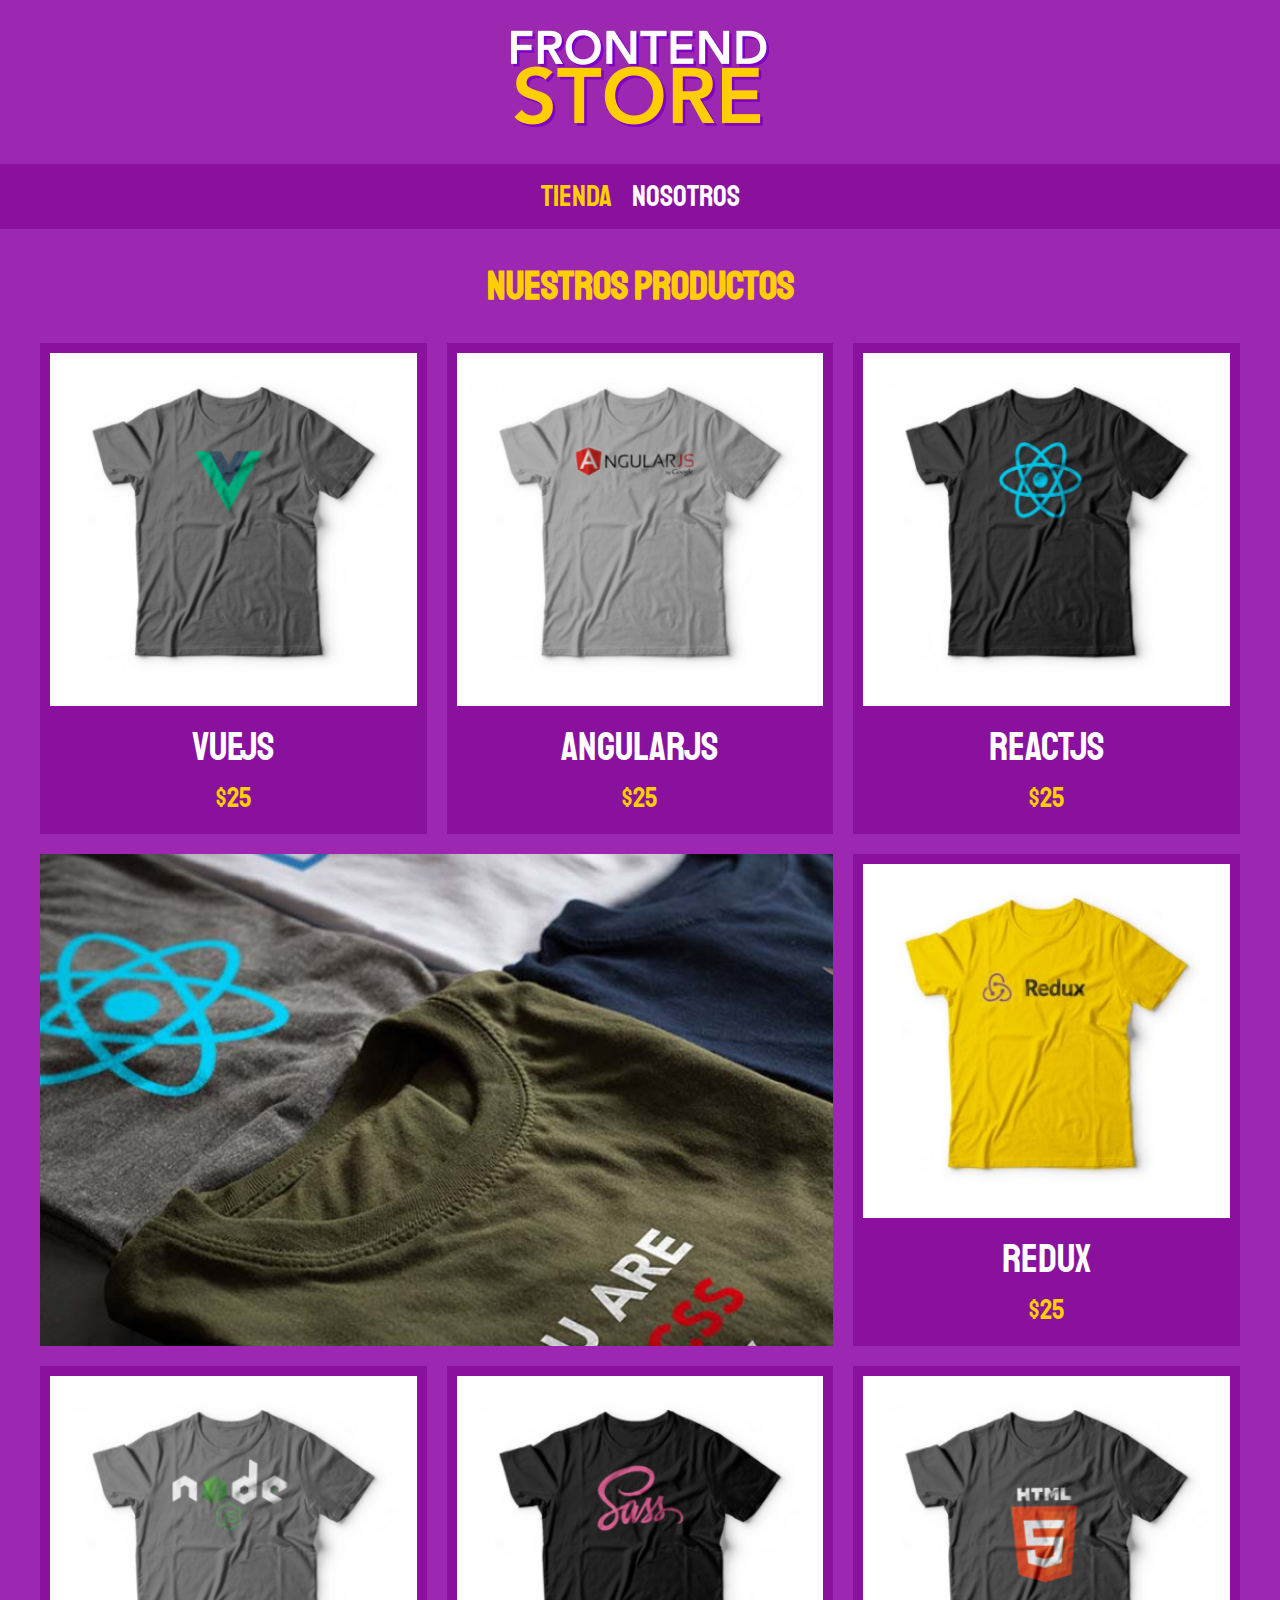
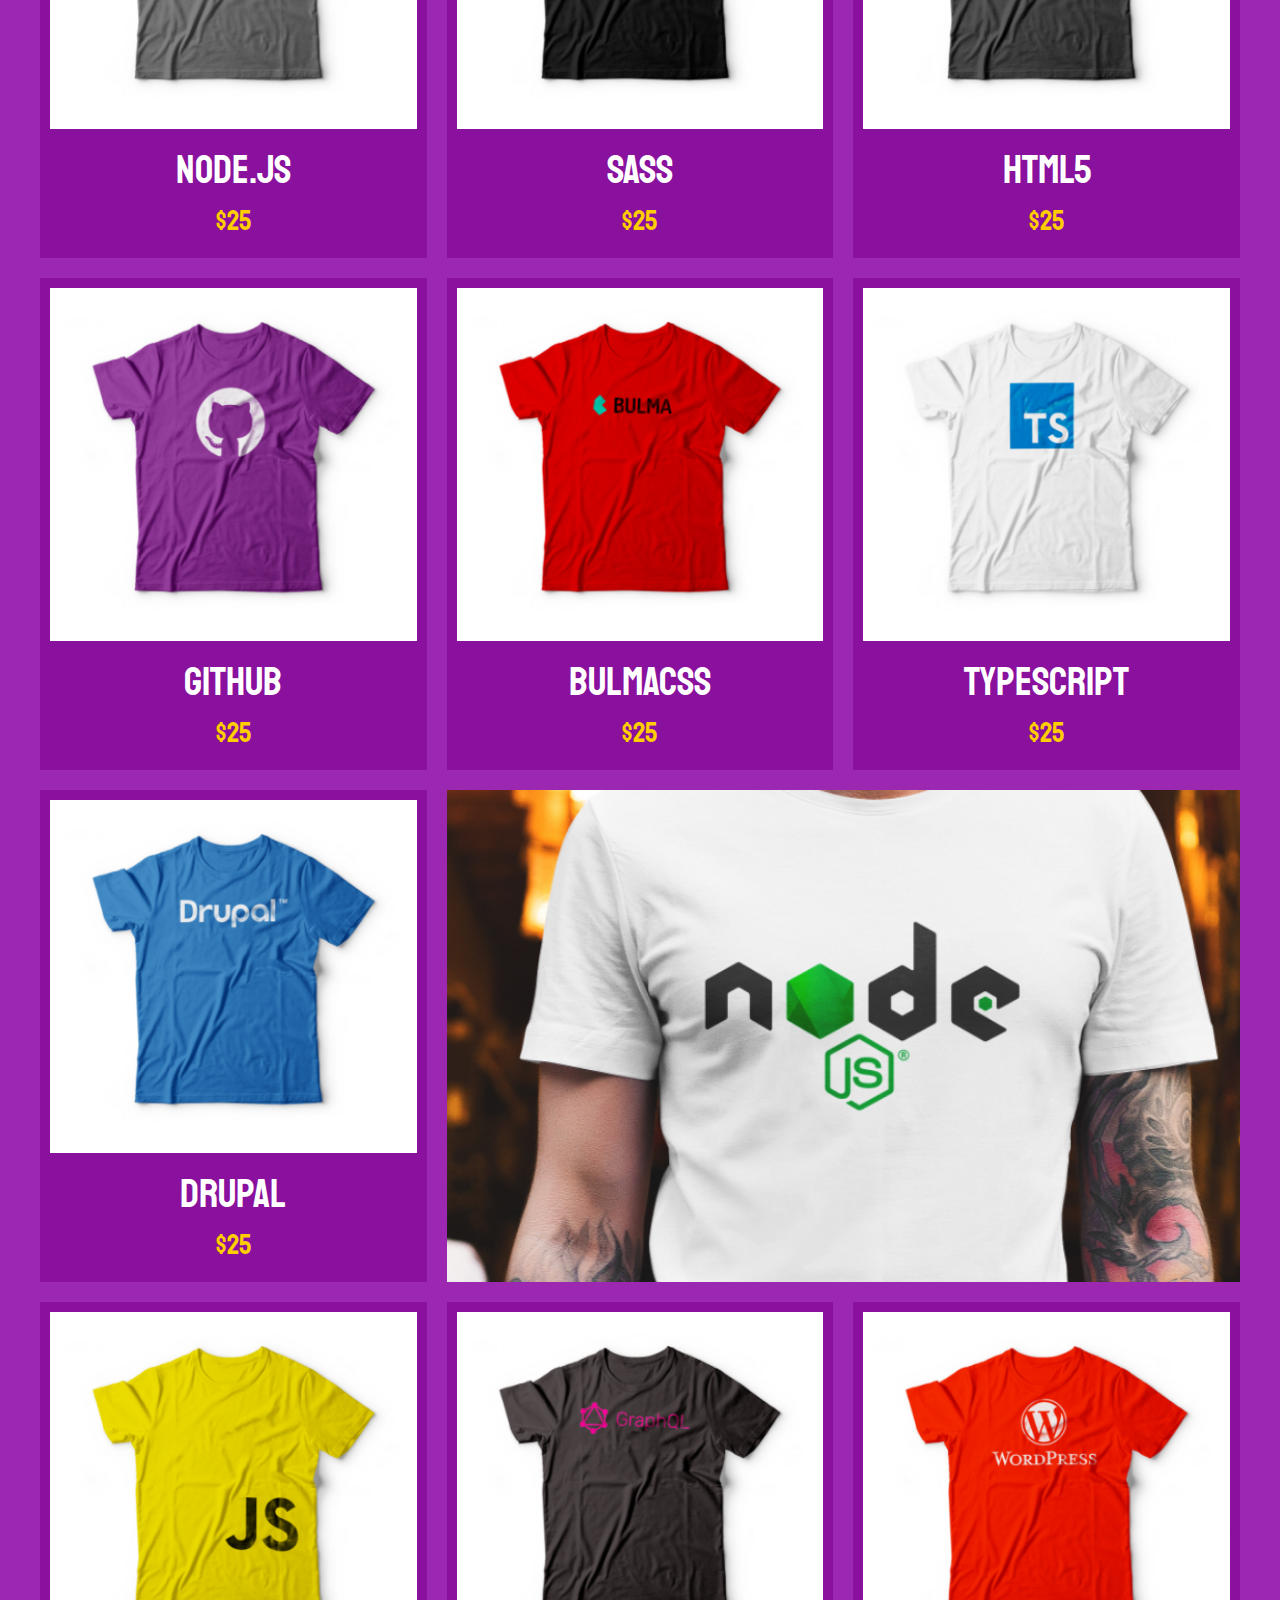
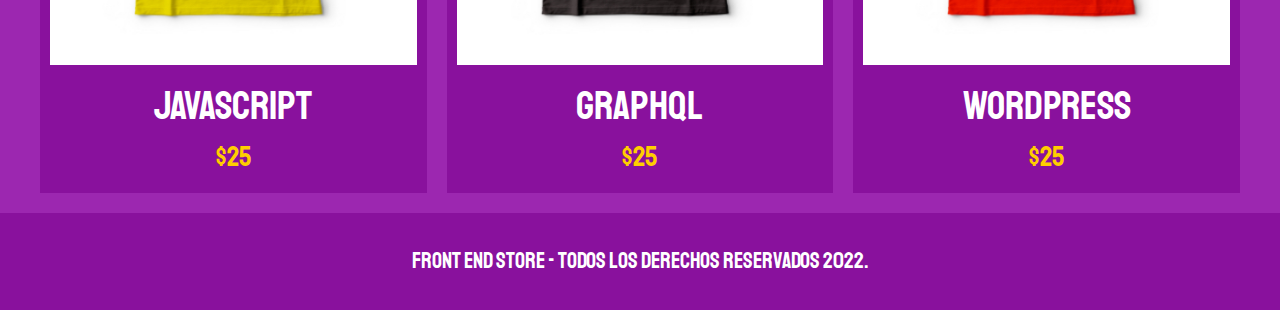
==== Modelo venta de ropa/index.html @ 542dee9c "vamos de nuevo" ====
<!DOCTYPE html>
<html lang="en">
<head>
    <meta charset="UTF-8">
    <meta name="viewport" content="width=device-width, initial-scale=1.0">
    <title>FrontEnd Store</title>
    <link rel="stylesheet" href="css/normalize.css">
    <link href="https://fonts.googleapis.com/css2?family=Staatliches&display=swap" rel="stylesheet">
    <link rel="stylesheet" href="css/style.css">
</head>
<body>
    <header class="header">
        <a href="index.html">
            <img class="header__logo" src="img/logo.png" alt="Logotipo">
        </a>
    </header>

    <nav class="navegacion">
        <a class="navegacion__enlace navegacion__enlace--activo" href="index.html">Tienda</a>
        <a class="navegacion__enlace" href="nosotros.html">Nosotros</a>
    </nav>

    <main class="contenedor">
        <h1>Nuestros Productos</h1>

        <div class="grid">
            <div class="producto">
                <a href="producto.html">
                    <img class="producto__imagen" src="img/1.jpg" alt="imagen camisa">
                    <div class="producto__informacion">
                        <p class="producto__nombre">VueJS</p>
                        <p class="producto__precio">$25</p>
                    </div>
                </a>
            </div>  <!--.producto-->
            <div class="producto">
                <a href="producto.html">
                    <img class="producto__imagen" src="img/2.jpg" alt="imagen camisa">
                    <div class="producto__informacion">
                        <p class="producto__nombre">AngularJS</p>
                        <p class="producto__precio">$25</p>
                    </div>
                </a>
            </div>  <!--.producto-->
            <div class="producto">
                <a href="producto.html">
                    <img class="producto__imagen" src="img/3.jpg" alt="imagen camisa">
                    <div class="producto__informacion">
                        <p class="producto__nombre">ReactJS</p>
                        <p class="producto__precio">$25</p>
                    </div>
                </a>
            </div>  <!--.producto-->
            <div class="producto">
                <a href="producto.html">
                    <img class="producto__imagen" src="img/4.jpg" alt="imagen camisa">
                    <div class="producto__informacion">
                        <p class="producto__nombre">Redux</p>
                        <p class="producto__precio">$25</p>
                    </div>
                </a>
            </div>  <!--.producto-->
            <div class="producto">
                <a href="producto.html">
                    <img class="producto__imagen" src="img/5.jpg" alt="imagen camisa">
                    <div class="producto__informacion">
                        <p class="producto__nombre">Node.js</p>
                        <p class="producto__precio">$25</p>
                    </div>
                </a>
            </div>  <!--.producto-->
            <div class="producto">
                <a href="producto.html">
                    <img class="producto__imagen" src="img/6.jpg" alt="imagen camisa">
                    <div class="producto__informacion">
                        <p class="producto__nombre">SASS</p>
                        <p class="producto__precio">$25</p>
                    </div>
                </a>
            </div>  <!--.producto-->
            <div class="producto">
                <a href="producto.html">
                    <img class="producto__imagen" src="img/7.jpg" alt="imagen camisa">
                    <div class="producto__informacion">
                        <p class="producto__nombre">HTML5</p>
                        <p class="producto__precio">$25</p>
                    </div>
                </a>
            </div>  <!--.producto-->
            <div class="producto">
                <a href="producto.html">
                    <img class="producto__imagen" src="img/8.jpg" alt="imagen camisa">
                    <div class="producto__informacion">
                        <p class="producto__nombre">Github</p>
                        <p class="producto__precio">$25</p>
                    </div>
                </a>
            </div>  <!--.producto-->
            <div class="producto">
                <a href="producto.html">
                    <img class="producto__imagen" src="img/9.jpg" alt="imagen camisa">
                    <div class="producto__informacion">
                        <p class="producto__nombre">BulmaCSS</p>
                        <p class="producto__precio">$25</p>
                    </div>
                </a>
            </div>  <!--.producto-->
            <div class="producto">
                <a href="producto.html">
                    <img class="producto__imagen" src="img/10.jpg" alt="imagen camisa">
                    <div class="producto__informacion">
                        <p class="producto__nombre">TypeScript</p>
                        <p class="producto__precio">$25</p>
                    </div>
                </a>
            </div>  <!--.producto-->
            <div class="producto">
                <a href="producto.html">
                    <img class="producto__imagen" src="img/11.jpg" alt="imagen camisa">
                    <div class="producto__informacion">
                        <p class="producto__nombre">Drupal</p>
                        <p class="producto__precio">$25</p>
                    </div>
                </a>
            </div>  <!--.producto-->
            <div class="producto">
                <a href="producto.html">
                    <img class="producto__imagen" src="img/12.jpg" alt="imagen camisa">
                    <div class="producto__informacion">
                        <p class="producto__nombre">JavaScript</p>
                        <p class="producto__precio">$25</p>
                    </div>
                </a>
            </div>  <!--.producto-->
            <div class="producto">
                <a href="producto.html">
                    <img class="producto__imagen" src="img/13.jpg" alt="imagen camisa">
                    <div class="producto__informacion">
                        <p class="producto__nombre">GraphQL</p>
                        <p class="producto__precio">$25</p>
                    </div>
                </a>
            </div>  <!--.producto-->
            <div class="producto">
                <a href="producto.html">
                    <img class="producto__imagen" src="img/14.jpg" alt="imagen camisa">
                    <div class="producto__informacion">
                        <p class="producto__nombre">WordPress</p>
                        <p class="producto__precio">$25</p>
                    </div>
                </a>
            </div>  <!--.producto-->

            <div class="grafico grafico--camisas"></div>
            <div class="grafico grafico--node"></div>
        </div>
    </main>

    <footer class="footer">
        <p class="footer__texto">Front End Store - Todos los derechos Reservados 2022.</p>
    </footer>
    
</body>
</html>
---- Modelo venta de ropa/css/style.css ----
:root {
    --primario: #9C27B0;
    --primarioOscuro: #89119D;
    --secundario: #FFCE00;
    --secundarioOscuro: rgb(233, 187, 2);
    --blanco: #FFF;
    --negro: #000;

    --fuentePrincipal: 'Staatliches', cursive;
}

html {
    box-sizing: border-box;
    font-size: 62.5%; 
}

*, *:before, *:after {
    box-sizing: inherit;
}

/** Globales **/
body {
    background-color: var(--primario);
    font-size: 1.6rem;
    line-height: 1.5;
}
p {
    font-size: 1.8rem;
    font-family: Arial, Helvetica, sans-serif;
    color: var(--blanco);
}
a {
    text-decoration: none;
}
img {
    width: 100%;
}
.contenedor {
    max-width: 120rem;
    margin: 0 auto;
}
h1, h2, h3 {
    text-align: center;
    color: var(--secundario);
    font-family: var(--fuentePrincipal);
}
h1 {
    font-size: 4rem;
}
h2 {
    font-size: 3.2rem;
}
h3 {
    font-size: 2.4rem;
}

/** Header **/
.header {
    display: flex;
    justify-content: center;
}
.header__logo {
    margin: 3rem 0;
}
/** Footer **/
.footer {
    background-color: var(--primarioOscuro);
    padding: 1rem 0;
    margin-top: 2rem;
}
.footer__texto {
    font-family: var(--fuentePrincipal);
    text-align: center;
    font-size: 2.2rem;
}
/** Navegacion **/
.navegacion {
    background-color: var(--primarioOscuro);
    padding: 1rem 0;
    display: flex;
    justify-content: center;
    gap: 2rem; 
}
.navegacion__enlace {
    font-family: var(--fuentePrincipal);
    color: var(--blanco);
    font-size: 3rem;
}
.navegacion__enlace--activo,
.navegacion__enlace:hover {
    color: var(--secundario);
}

/** Grid **/
.grid {
    display: grid;
    grid-template-columns: repeat(2, 1fr);
    gap: 2rem;
}
@media (min-width: 768px) {
    .grid {
        grid-template-columns: repeat(3, 1fr);
    }
}

/** Productos **/
.producto {
    background-color: var(--primarioOscuro);
    padding: 1rem;
}

.producto__nombre {
    font-size: 4rem;
}
.producto__precio {
    font-size: 2.8rem;
    color: var(--secundario);
}
.producto__nombre,
.producto__precio {
    font-family: var(--fuentePrincipal);
    margin: 1rem 0;
    text-align: center;
    line-height: 1.2;
}

/** Graficos **/
.grafico {
    min-height: 30rem;
    background-repeat: no-repeat;
    background-size: cover;
    grid-column: 1 / 3;
}
.grafico--camisas {
    grid-row: 2 / 3;
    background-image: url(../img/grafico1.jpg);
}
.grafico--node {
    background-image: url(../img/grafico2.jpg);
    grid-row: 8 / 9;
}

@media (min-width: 768px) {
    .grafico--node {
        grid-row: 5 / 6;
        grid-column: 2 / 4;
    }
}

/** Nosotros **/
.nosotros {
    display: grid;
    grid-template-rows: repeat(2, auto);
}
@media (min-width: 768px) {
    .nosotros {
        grid-template-columns: repeat(2, 1fr);
        column-gap: 2rem;
    }
}
.nosotros__imagen {
    grid-row: 1 / 2;
}
@media (min-width: 768px) {
    .nosotros__imagen {
       grid-column: 2 / 3;
    }
}

/** Bloques **/
.bloques {
    display: grid;
    grid-template-columns: repeat(2, 1fr);
    gap: 2rem;
}
@media (min-width: 768px) {
    .bloques {
        grid-template-columns: repeat(4, 1fr);
    }
}

.bloque {
    text-align: center;
}

.bloque__titulo {
    margin: 0;
}

/** Pagina del Producto **/
@media (min-width: 768px) {
    .camisa {
        display: grid;
        grid-template-columns: repeat(2, 1fr);
        column-gap: 2rem;
    }
}

.formulario {
    display: grid;
    grid-template-columns: repeat(2, 1fr);
    gap: 2rem;
}
.formulario__campo {
   border: 1rem solid var(--primarioOscuro);
   background-color: transparent;
   color: var(--blanco);
   font-size: 2rem;
   font-family: Arial, Helvetica, sans-serif;
   padding: 1rem;
   appearance: none;
}
.formulario__submit {
    background-color: var(--secundario);
    border: none;
    font-size: 2rem;
    font-family: var(--fuentePrincipal);
    padding: 2rem;
    transition: background-color .3s ease;
    grid-column: 1 / 3;
}
.formulario__submit:hover {
    cursor: pointer;
    background-color: var(--secundarioOscuro);
}
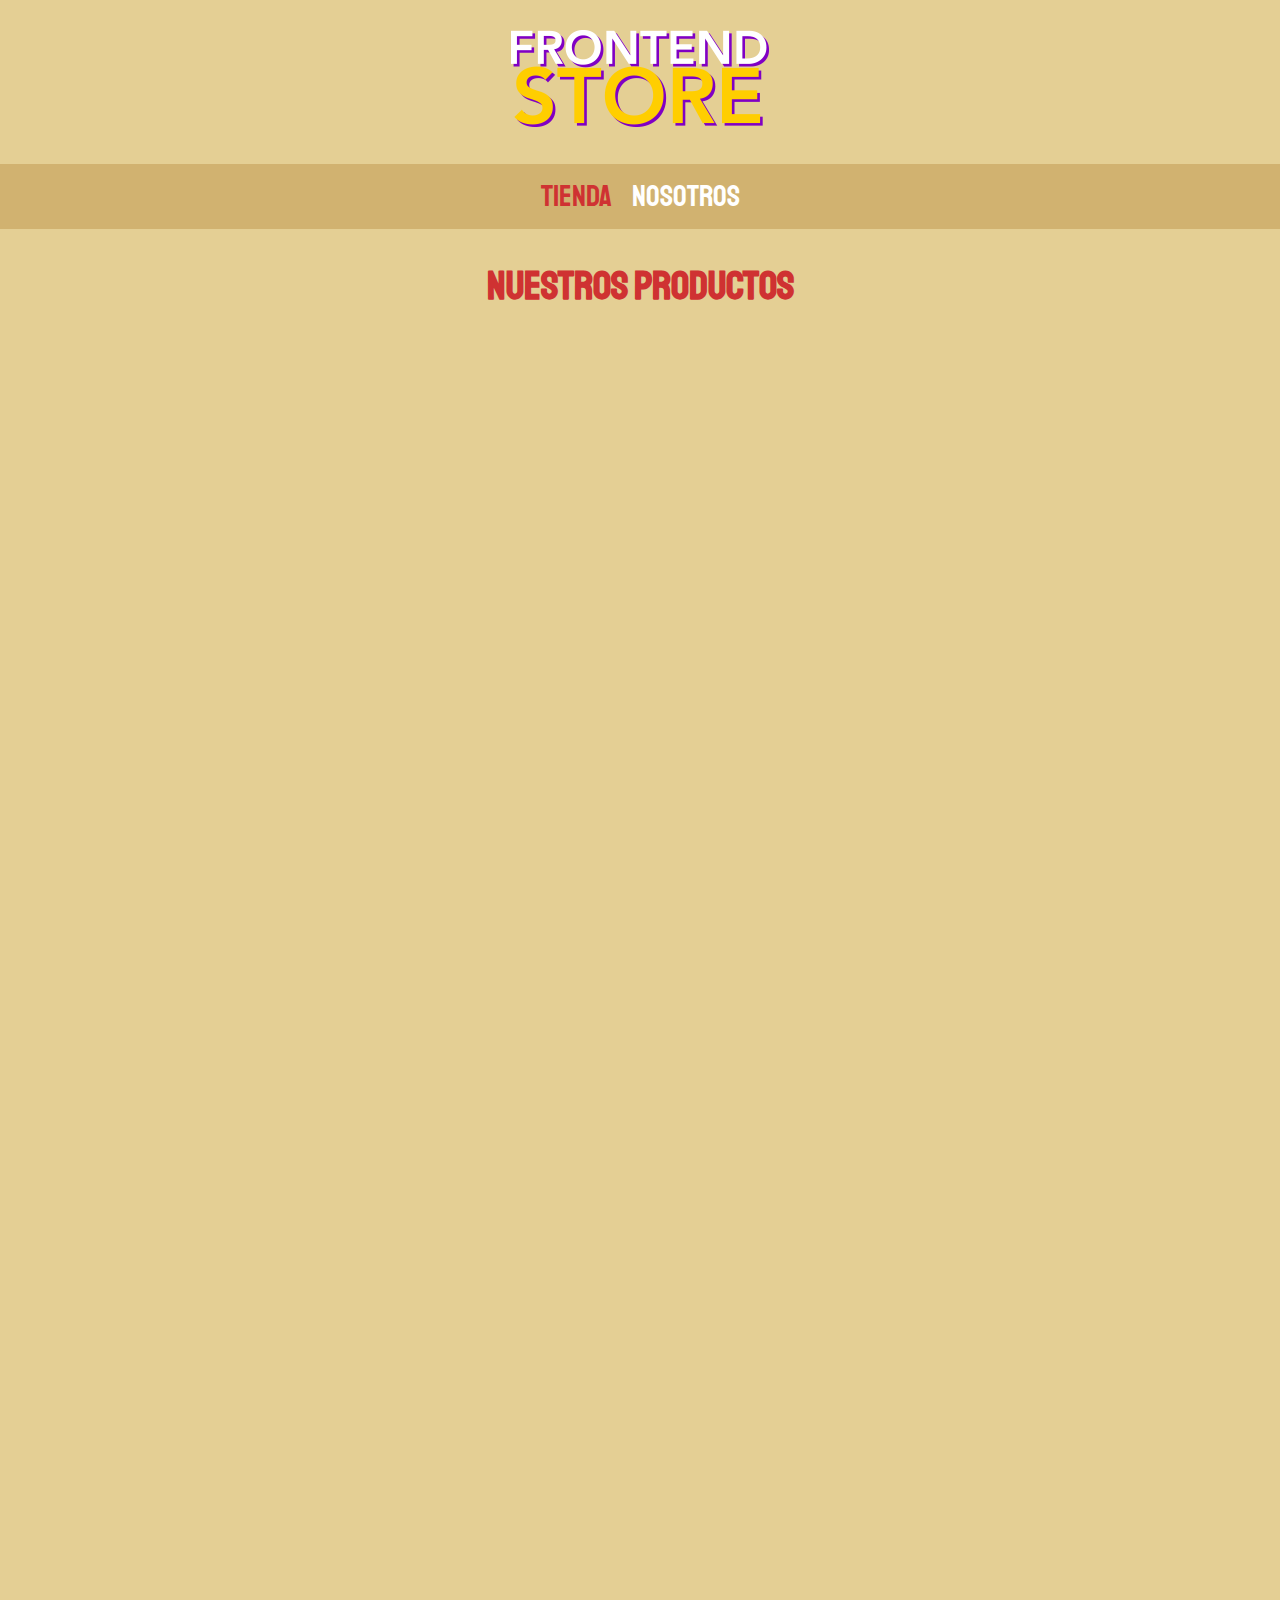
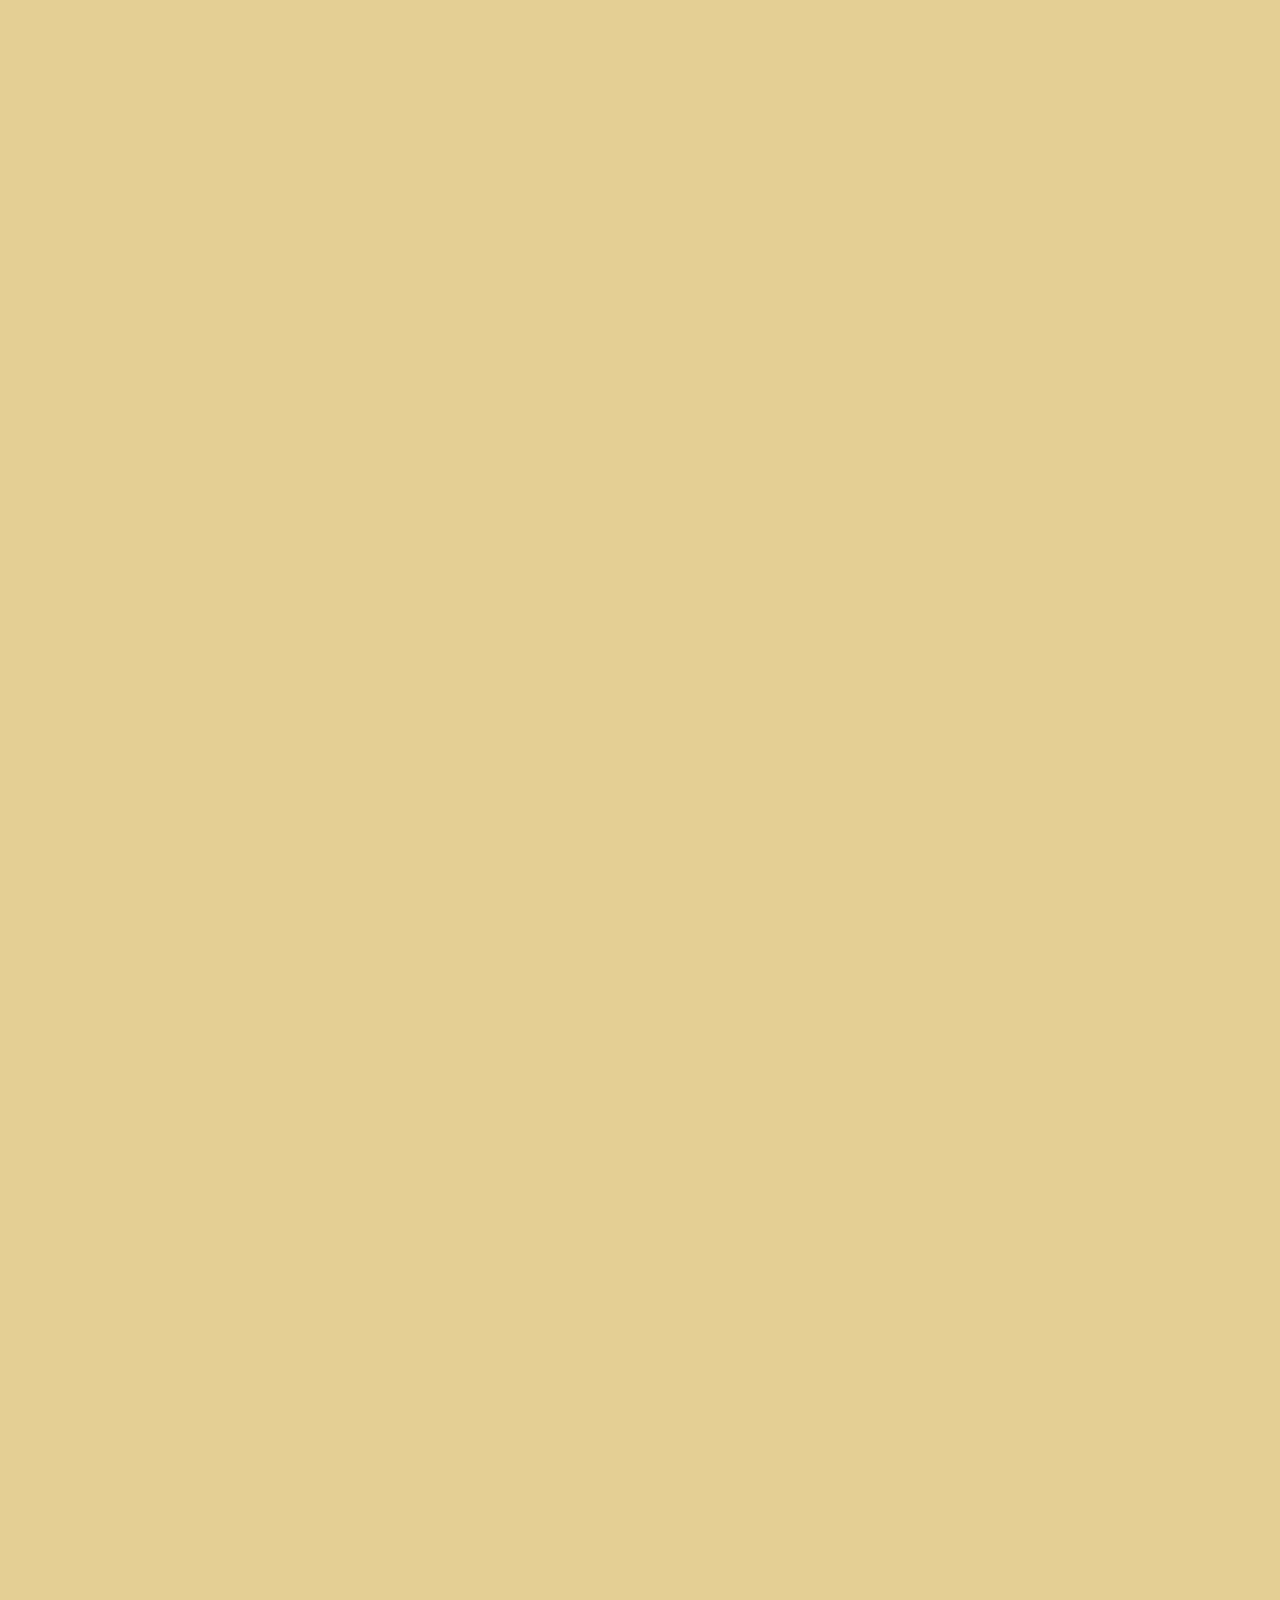
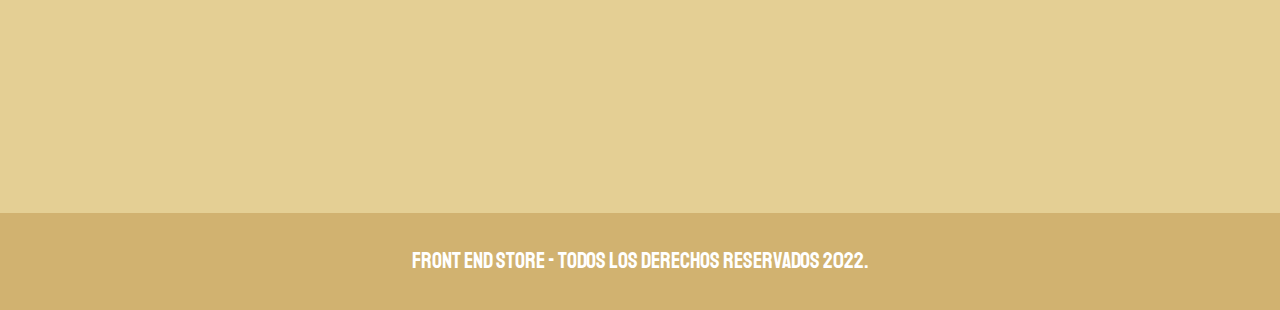
==== commit 7052712c: "new project whit new css" ====
--- a/Modelo venta de ropa/index.html
+++ b/Modelo venta de ropa/index.html
@@ -1,164 +1,210 @@
 <!DOCTYPE html>
 <html lang="en">
-<head>
-    <meta charset="UTF-8">
-    <meta name="viewport" content="width=device-width, initial-scale=1.0">
+  <head>
+    <meta charset="UTF-8" />
+    <meta name="viewport" content="width=device-width, initial-scale=1.0" />
     <title>FrontEnd Store</title>
-    <link rel="stylesheet" href="css/normalize.css">
-    <link href="https://fonts.googleapis.com/css2?family=Staatliches&display=swap" rel="stylesheet">
-    <link rel="stylesheet" href="css/style.css">
-</head>
-<body>
+    <link rel="preload" href="css/normalize.css" as="style" />
+    <link rel="stylesheet" href="css/normalize.css" />
+    <link
+      href="https://fonts.googleapis.com/css2?family=Staatliches&display=swap"
+      rel="stylesheet"
+    />
+    <link rel="preload" href="css/style.css" as="style" />
+    <link rel="stylesheet" href="css/style.css" />
+    <link rel="preload" href="css/mediaquerys.css" as="style" />
+    <link rel="stylesheet" href="css/mediaquerys.css" />
+    <link rel="preload" href="css/animaciones.css" as="style" />
+    <link rel="stylesheet" href="css/animaciones.css" />
+  </head>
+  <body>
     <header class="header">
-        <a href="index.html">
-            <img class="header__logo" src="img/logo.png" alt="Logotipo">
-        </a>
+      <a href="index.html">
+        <img class="header__logo" src="img/logo.png" alt="Logotipo" />
+      </a>
     </header>
 
     <nav class="navegacion">
-        <a class="navegacion__enlace navegacion__enlace--activo" href="index.html">Tienda</a>
-        <a class="navegacion__enlace" href="nosotros.html">Nosotros</a>
+      <a class="navegacion__enlace navegacion__enlace--activo" href="index.html"
+        >Tienda</a
+      >
+      <a class="navegacion__enlace" href="nosotros.html">Nosotros</a>
     </nav>
 
     <main class="contenedor">
-        <h1>Nuestros Productos</h1>
-
-        <div class="grid">
-            <div class="producto">
-                <a href="producto.html">
-                    <img class="producto__imagen" src="img/1.jpg" alt="imagen camisa">
-                    <div class="producto__informacion">
-                        <p class="producto__nombre">VueJS</p>
-                        <p class="producto__precio">$25</p>
-                    </div>
-                </a>
-            </div>  <!--.producto-->
-            <div class="producto">
-                <a href="producto.html">
-                    <img class="producto__imagen" src="img/2.jpg" alt="imagen camisa">
-                    <div class="producto__informacion">
-                        <p class="producto__nombre">AngularJS</p>
-                        <p class="producto__precio">$25</p>
-                    </div>
-                </a>
-            </div>  <!--.producto-->
-            <div class="producto">
-                <a href="producto.html">
-                    <img class="producto__imagen" src="img/3.jpg" alt="imagen camisa">
-                    <div class="producto__informacion">
-                        <p class="producto__nombre">ReactJS</p>
-                        <p class="producto__precio">$25</p>
-                    </div>
-                </a>
-            </div>  <!--.producto-->
-            <div class="producto">
-                <a href="producto.html">
-                    <img class="producto__imagen" src="img/4.jpg" alt="imagen camisa">
-                    <div class="producto__informacion">
-                        <p class="producto__nombre">Redux</p>
-                        <p class="producto__precio">$25</p>
-                    </div>
-                </a>
-            </div>  <!--.producto-->
-            <div class="producto">
-                <a href="producto.html">
-                    <img class="producto__imagen" src="img/5.jpg" alt="imagen camisa">
-                    <div class="producto__informacion">
-                        <p class="producto__nombre">Node.js</p>
-                        <p class="producto__precio">$25</p>
-                    </div>
-                </a>
-            </div>  <!--.producto-->
-            <div class="producto">
-                <a href="producto.html">
-                    <img class="producto__imagen" src="img/6.jpg" alt="imagen camisa">
-                    <div class="producto__informacion">
-                        <p class="producto__nombre">SASS</p>
-                        <p class="producto__precio">$25</p>
-                    </div>
-                </a>
-            </div>  <!--.producto-->
-            <div class="producto">
-                <a href="producto.html">
-                    <img class="producto__imagen" src="img/7.jpg" alt="imagen camisa">
-                    <div class="producto__informacion">
-                        <p class="producto__nombre">HTML5</p>
-                        <p class="producto__precio">$25</p>
-                    </div>
-                </a>
-            </div>  <!--.producto-->
-            <div class="producto">
-                <a href="producto.html">
-                    <img class="producto__imagen" src="img/8.jpg" alt="imagen camisa">
-                    <div class="producto__informacion">
-                        <p class="producto__nombre">Github</p>
-                        <p class="producto__precio">$25</p>
-                    </div>
-                </a>
-            </div>  <!--.producto-->
-            <div class="producto">
-                <a href="producto.html">
-                    <img class="producto__imagen" src="img/9.jpg" alt="imagen camisa">
-                    <div class="producto__informacion">
-                        <p class="producto__nombre">BulmaCSS</p>
-                        <p class="producto__precio">$25</p>
-                    </div>
-                </a>
-            </div>  <!--.producto-->
-            <div class="producto">
-                <a href="producto.html">
-                    <img class="producto__imagen" src="img/10.jpg" alt="imagen camisa">
-                    <div class="producto__informacion">
-                        <p class="producto__nombre">TypeScript</p>
-                        <p class="producto__precio">$25</p>
-                    </div>
-                </a>
-            </div>  <!--.producto-->
-            <div class="producto">
-                <a href="producto.html">
-                    <img class="producto__imagen" src="img/11.jpg" alt="imagen camisa">
-                    <div class="producto__informacion">
-                        <p class="producto__nombre">Drupal</p>
-                        <p class="producto__precio">$25</p>
-                    </div>
-                </a>
-            </div>  <!--.producto-->
-            <div class="producto">
-                <a href="producto.html">
-                    <img class="producto__imagen" src="img/12.jpg" alt="imagen camisa">
-                    <div class="producto__informacion">
-                        <p class="producto__nombre">JavaScript</p>
-                        <p class="producto__precio">$25</p>
-                    </div>
-                </a>
-            </div>  <!--.producto-->
-            <div class="producto">
-                <a href="producto.html">
-                    <img class="producto__imagen" src="img/13.jpg" alt="imagen camisa">
-                    <div class="producto__informacion">
-                        <p class="producto__nombre">GraphQL</p>
-                        <p class="producto__precio">$25</p>
-                    </div>
-                </a>
-            </div>  <!--.producto-->
-            <div class="producto">
-                <a href="producto.html">
-                    <img class="producto__imagen" src="img/14.jpg" alt="imagen camisa">
-                    <div class="producto__informacion">
-                        <p class="producto__nombre">WordPress</p>
-                        <p class="producto__precio">$25</p>
-                    </div>
-                </a>
-            </div>  <!--.producto-->
-
-            <div class="grafico grafico--camisas"></div>
-            <div class="grafico grafico--node"></div>
-        </div>
+      <h1>Nuestros Productos</h1>
+
+      <div class="grid">
+        <div class="producto">
+          <a href="producto.html">
+            <img class="producto__imagen" src="img/1.jpg" alt="imagen camisa" />
+            <div class="producto__informacion">
+              <p class="producto__nombre">VueJS</p>
+              <p class="producto__precio">$25</p>
+            </div>
+          </a>
+        </div>
+        <!--.producto-->
+        <div class="producto">
+          <a href="producto.html">
+            <img class="producto__imagen" src="img/2.jpg" alt="imagen camisa" />
+            <div class="producto__informacion">
+              <p class="producto__nombre">AngularJS</p>
+              <p class="producto__precio">$25</p>
+            </div>
+          </a>
+        </div>
+        <!--.producto-->
+        <div class="producto">
+          <a href="producto.html">
+            <img class="producto__imagen" src="img/3.jpg" alt="imagen camisa" />
+            <div class="producto__informacion">
+              <p class="producto__nombre">ReactJS</p>
+              <p class="producto__precio">$25</p>
+            </div>
+          </a>
+        </div>
+        <!--.producto-->
+        <div class="producto">
+          <a href="producto.html">
+            <img class="producto__imagen" src="img/4.jpg" alt="imagen camisa" />
+            <div class="producto__informacion">
+              <p class="producto__nombre">Redux</p>
+              <p class="producto__precio">$25</p>
+            </div>
+          </a>
+        </div>
+        <!--.producto-->
+        <div class="producto">
+          <a href="producto.html">
+            <img class="producto__imagen" src="img/5.jpg" alt="imagen camisa" />
+            <div class="producto__informacion">
+              <p class="producto__nombre">Node.js</p>
+              <p class="producto__precio">$25</p>
+            </div>
+          </a>
+        </div>
+        <!--.producto-->
+        <div class="producto">
+          <a href="producto.html">
+            <img class="producto__imagen" src="img/6.jpg" alt="imagen camisa" />
+            <div class="producto__informacion">
+              <p class="producto__nombre">SASS</p>
+              <p class="producto__precio">$25</p>
+            </div>
+          </a>
+        </div>
+        <!--.producto-->
+        <div class="producto">
+          <a href="producto.html">
+            <img class="producto__imagen" src="img/7.jpg" alt="imagen camisa" />
+            <div class="producto__informacion">
+              <p class="producto__nombre">HTML5</p>
+              <p class="producto__precio">$25</p>
+            </div>
+          </a>
+        </div>
+        <!--.producto-->
+        <div class="producto">
+          <a href="producto.html">
+            <img class="producto__imagen" src="img/8.jpg" alt="imagen camisa" />
+            <div class="producto__informacion">
+              <p class="producto__nombre">Github</p>
+              <p class="producto__precio">$25</p>
+            </div>
+          </a>
+        </div>
+        <!--.producto-->
+        <div class="producto">
+          <a href="producto.html">
+            <img class="producto__imagen" src="img/9.jpg" alt="imagen camisa" />
+            <div class="producto__informacion">
+              <p class="producto__nombre">BulmaCSS</p>
+              <p class="producto__precio">$25</p>
+            </div>
+          </a>
+        </div>
+        <!--.producto-->
+        <div class="producto">
+          <a href="producto.html">
+            <img
+              class="producto__imagen"
+              src="img/10.jpg"
+              alt="imagen camisa"
+            />
+            <div class="producto__informacion">
+              <p class="producto__nombre">TypeScript</p>
+              <p class="producto__precio">$25</p>
+            </div>
+          </a>
+        </div>
+        <!--.producto-->
+        <div class="producto">
+          <a href="producto.html">
+            <img
+              class="producto__imagen"
+              src="img/11.jpg"
+              alt="imagen camisa"
+            />
+            <div class="producto__informacion">
+              <p class="producto__nombre">Drupal</p>
+              <p class="producto__precio">$25</p>
+            </div>
+          </a>
+        </div>
+        <!--.producto-->
+        <div class="producto">
+          <a href="producto.html">
+            <img
+              class="producto__imagen"
+              src="img/12.jpg"
+              alt="imagen camisa"
+            />
+            <div class="producto__informacion">
+              <p class="producto__nombre">JavaScript</p>
+              <p class="producto__precio">$25</p>
+            </div>
+          </a>
+        </div>
+        <!--.producto-->
+        <div class="producto">
+          <a href="producto.html">
+            <img
+              class="producto__imagen"
+              src="img/13.jpg"
+              alt="imagen camisa"
+            />
+            <div class="producto__informacion">
+              <p class="producto__nombre">GraphQL</p>
+              <p class="producto__precio">$25</p>
+            </div>
+          </a>
+        </div>
+        <!--.producto-->
+        <div class="producto">
+          <a href="producto.html">
+            <img
+              class="producto__imagen"
+              src="img/14.jpg"
+              alt="imagen camisa"
+            />
+            <div class="producto__informacion">
+              <p class="producto__nombre">WordPress</p>
+              <p class="producto__precio">$25</p>
+            </div>
+          </a>
+        </div>
+        <!--.producto-->
+
+        <div class="grafico grafico--camisas"></div>
+        <div class="grafico grafico--node"></div>
+      </div>
     </main>
 
     <footer class="footer">
-        <p class="footer__texto">Front End Store - Todos los derechos Reservados 2022.</p>
+      <p class="footer__texto">
+        Front End Store - Todos los derechos Reservados 2022.
+      </p>
     </footer>
-    
-</body>
-</html>+  </body>
+</html>
--- a/Modelo venta de ropa/css/style.css
+++ b/Modelo venta de ropa/css/style.css
@@ -1,225 +1,191 @@
 :root {
-    --primario: #9C27B0;
-    --primarioOscuro: #89119D;
-    --secundario: #FFCE00;
-    --secundarioOscuro: rgb(233, 187, 2);
-    --blanco: #FFF;
-    --negro: #000;
+  --primario: #e4cf94;
+  --primarioOscuro: #d1b270;
+  --secundario: #cf3232;
+  --secundarioOscuro: rgb(226, 191, 49);
+  --blanco: #fff;
+  --negro: #000;
 
-    --fuentePrincipal: 'Staatliches', cursive;
+  --fuentePrincipal: "Staatliches", cursive;
 }
 
 html {
-    box-sizing: border-box;
-    font-size: 62.5%; 
+  box-sizing: border-box;
+  font-size: 62.5%;
 }
 
-*, *:before, *:after {
-    box-sizing: inherit;
+*,
+*:before,
+*:after {
+  box-sizing: inherit;
 }
 
 /** Globales **/
 body {
-    background-color: var(--primario);
-    font-size: 1.6rem;
-    line-height: 1.5;
+  background-color: var(--primario);
+  font-size: 1.6rem;
+  line-height: 1.5;
 }
 p {
-    font-size: 1.8rem;
-    font-family: Arial, Helvetica, sans-serif;
-    color: var(--blanco);
+  font-size: 1.8rem;
+  font-family: Arial, Helvetica, sans-serif;
+  color: var(--blanco);
 }
 a {
-    text-decoration: none;
+  text-decoration: none;
 }
 img {
-    width: 100%;
+  width: 100%;
 }
 .contenedor {
-    max-width: 120rem;
-    margin: 0 auto;
+  max-width: 120rem;
+  margin: 0 auto;
 }
-h1, h2, h3 {
-    text-align: center;
-    color: var(--secundario);
-    font-family: var(--fuentePrincipal);
+h1,
+h2,
+h3 {
+  text-align: center;
+  color: var(--secundario);
+  font-family: var(--fuentePrincipal);
 }
 h1 {
-    font-size: 4rem;
+  font-size: 4rem;
 }
 h2 {
-    font-size: 3.2rem;
+  font-size: 3.2rem;
 }
 h3 {
-    font-size: 2.4rem;
+  font-size: 2.4rem;
 }
 
 /** Header **/
 .header {
-    display: flex;
-    justify-content: center;
+  display: flex;
+  justify-content: center;
 }
 .header__logo {
-    margin: 3rem 0;
+  margin: 3rem 0;
 }
 /** Footer **/
 .footer {
-    background-color: var(--primarioOscuro);
-    padding: 1rem 0;
-    margin-top: 2rem;
+  background-color: var(--primarioOscuro);
+  padding: 1rem 0;
+  margin-top: 2rem;
 }
 .footer__texto {
-    font-family: var(--fuentePrincipal);
-    text-align: center;
-    font-size: 2.2rem;
+  font-family: var(--fuentePrincipal);
+  text-align: center;
+  font-size: 2.2rem;
 }
 /** Navegacion **/
 .navegacion {
-    background-color: var(--primarioOscuro);
-    padding: 1rem 0;
-    display: flex;
-    justify-content: center;
-    gap: 2rem; 
+  background-color: var(--primarioOscuro);
+  padding: 1rem 0;
+  display: flex;
+  justify-content: center;
+  gap: 2rem;
 }
 .navegacion__enlace {
-    font-family: var(--fuentePrincipal);
-    color: var(--blanco);
-    font-size: 3rem;
+  font-family: var(--fuentePrincipal);
+  color: var(--blanco);
+  font-size: 3rem;
 }
 .navegacion__enlace--activo,
 .navegacion__enlace:hover {
-    color: var(--secundario);
+  color: var(--secundario);
 }
 
 /** Grid **/
 .grid {
-    display: grid;
-    grid-template-columns: repeat(2, 1fr);
-    gap: 2rem;
-}
-@media (min-width: 768px) {
-    .grid {
-        grid-template-columns: repeat(3, 1fr);
-    }
+  display: grid;
+  grid-template-columns: repeat(2, 1fr);
+  gap: 2rem;
 }
 
 /** Productos **/
 .producto {
-    background-color: var(--primarioOscuro);
-    padding: 1rem;
+  background-color: var(--primarioOscuro);
+  padding: 1rem;
 }
 
 .producto__nombre {
-    font-size: 4rem;
+  font-size: 4rem;
 }
 .producto__precio {
-    font-size: 2.8rem;
-    color: var(--secundario);
+  font-size: 2.8rem;
+  color: var(--secundario);
 }
 .producto__nombre,
 .producto__precio {
-    font-family: var(--fuentePrincipal);
-    margin: 1rem 0;
-    text-align: center;
-    line-height: 1.2;
+  font-family: var(--fuentePrincipal);
+  margin: 1rem 0;
+  text-align: center;
+  line-height: 1.2;
 }
 
 /** Graficos **/
 .grafico {
-    min-height: 30rem;
-    background-repeat: no-repeat;
-    background-size: cover;
-    grid-column: 1 / 3;
+  min-height: 30rem;
+  background-repeat: no-repeat;
+  background-size: cover;
+  grid-column: 1 / 3;
 }
 .grafico--camisas {
-    grid-row: 2 / 3;
-    background-image: url(../img/grafico1.jpg);
+  grid-row: 2 / 3;
+  background-image: url(../img/grafico1.jpg);
 }
 .grafico--node {
-    background-image: url(../img/grafico2.jpg);
-    grid-row: 8 / 9;
-}
-
-@media (min-width: 768px) {
-    .grafico--node {
-        grid-row: 5 / 6;
-        grid-column: 2 / 4;
-    }
+  background-image: url(../img/grafico2.jpg);
+  grid-row: 8 / 9;
 }
 
 /** Nosotros **/
 .nosotros {
-    display: grid;
-    grid-template-rows: repeat(2, auto);
+  display: grid;
+  grid-template-rows: repeat(2, auto);
 }
-@media (min-width: 768px) {
-    .nosotros {
-        grid-template-columns: repeat(2, 1fr);
-        column-gap: 2rem;
-    }
-}
+
 .nosotros__imagen {
-    grid-row: 1 / 2;
-}
-@media (min-width: 768px) {
-    .nosotros__imagen {
-       grid-column: 2 / 3;
-    }
+  grid-row: 1 / 2;
 }
 
 /** Bloques **/
 .bloques {
-    display: grid;
-    grid-template-columns: repeat(2, 1fr);
-    gap: 2rem;
-}
-@media (min-width: 768px) {
-    .bloques {
-        grid-template-columns: repeat(4, 1fr);
-    }
+  display: grid;
+  grid-template-columns: repeat(2, 1fr);
+  gap: 2rem;
 }
 
 .bloque {
-    text-align: center;
+  text-align: center;
 }
 
 .bloque__titulo {
-    margin: 0;
+  margin: 0;
 }
 
 /** Pagina del Producto **/
-@media (min-width: 768px) {
-    .camisa {
-        display: grid;
-        grid-template-columns: repeat(2, 1fr);
-        column-gap: 2rem;
-    }
-}
 
 .formulario {
-    display: grid;
-    grid-template-columns: repeat(2, 1fr);
-    gap: 2rem;
+  display: grid;
+  grid-template-columns: repeat(2, 1fr);
+  gap: 2rem;
 }
 .formulario__campo {
-   border: 1rem solid var(--primarioOscuro);
-   background-color: transparent;
-   color: var(--blanco);
-   font-size: 2rem;
-   font-family: Arial, Helvetica, sans-serif;
-   padding: 1rem;
-   appearance: none;
+  border: 1rem solid var(--primarioOscuro);
+  background-color: transparent;
+  color: var(--negro);
+  font-size: 2rem;
+  font-family: Arial, Helvetica, sans-serif;
+  padding: 1rem;
+  appearance: none;
 }
 .formulario__submit {
-    background-color: var(--secundario);
-    border: none;
-    font-size: 2rem;
-    font-family: var(--fuentePrincipal);
-    padding: 2rem;
-    transition: background-color .3s ease;
-    grid-column: 1 / 3;
+  background-color: var(--secundario);
+  border: none;
+  font-size: 2rem;
+  font-family: var(--fuentePrincipal);
+  padding: 2rem;
+  transition: background-color 0.3s ease;
+  grid-column: 1 / 3;
 }
-.formulario__submit:hover {
-    cursor: pointer;
-    background-color: var(--secundarioOscuro);
-}--- a/Modelo venta de ropa/css/style.css
+++ b/Modelo venta de ropa/css/style.css
@@ -1,225 +1,191 @@
 :root {
-    --primario: #9C27B0;
-    --primarioOscuro: #89119D;
-    --secundario: #FFCE00;
-    --secundarioOscuro: rgb(233, 187, 2);
-    --blanco: #FFF;
-    --negro: #000;
+  --primario: #e4cf94;
+  --primarioOscuro: #d1b270;
+  --secundario: #cf3232;
+  --secundarioOscuro: rgb(226, 191, 49);
+  --blanco: #fff;
+  --negro: #000;
 
-    --fuentePrincipal: 'Staatliches', cursive;
+  --fuentePrincipal: "Staatliches", cursive;
 }
 
 html {
-    box-sizing: border-box;
-    font-size: 62.5%; 
+  box-sizing: border-box;
+  font-size: 62.5%;
 }
 
-*, *:before, *:after {
-    box-sizing: inherit;
+*,
+*:before,
+*:after {
+  box-sizing: inherit;
 }
 
 /** Globales **/
 body {
-    background-color: var(--primario);
-    font-size: 1.6rem;
-    line-height: 1.5;
+  background-color: var(--primario);
+  font-size: 1.6rem;
+  line-height: 1.5;
 }
 p {
-    font-size: 1.8rem;
-    font-family: Arial, Helvetica, sans-serif;
-    color: var(--blanco);
+  font-size: 1.8rem;
+  font-family: Arial, Helvetica, sans-serif;
+  color: var(--blanco);
 }
 a {
-    text-decoration: none;
+  text-decoration: none;
 }
 img {
-    width: 100%;
+  width: 100%;
 }
 .contenedor {
-    max-width: 120rem;
-    margin: 0 auto;
+  max-width: 120rem;
+  margin: 0 auto;
 }
-h1, h2, h3 {
-    text-align: center;
-    color: var(--secundario);
-    font-family: var(--fuentePrincipal);
+h1,
+h2,
+h3 {
+  text-align: center;
+  color: var(--secundario);
+  font-family: var(--fuentePrincipal);
 }
 h1 {
-    font-size: 4rem;
+  font-size: 4rem;
 }
 h2 {
-    font-size: 3.2rem;
+  font-size: 3.2rem;
 }
 h3 {
-    font-size: 2.4rem;
+  font-size: 2.4rem;
 }
 
 /** Header **/
 .header {
-    display: flex;
-    justify-content: center;
+  display: flex;
+  justify-content: center;
 }
 .header__logo {
-    margin: 3rem 0;
+  margin: 3rem 0;
 }
 /** Footer **/
 .footer {
-    background-color: var(--primarioOscuro);
-    padding: 1rem 0;
-    margin-top: 2rem;
+  background-color: var(--primarioOscuro);
+  padding: 1rem 0;
+  margin-top: 2rem;
 }
 .footer__texto {
-    font-family: var(--fuentePrincipal);
-    text-align: center;
-    font-size: 2.2rem;
+  font-family: var(--fuentePrincipal);
+  text-align: center;
+  font-size: 2.2rem;
 }
 /** Navegacion **/
 .navegacion {
-    background-color: var(--primarioOscuro);
-    padding: 1rem 0;
-    display: flex;
-    justify-content: center;
-    gap: 2rem; 
+  background-color: var(--primarioOscuro);
+  padding: 1rem 0;
+  display: flex;
+  justify-content: center;
+  gap: 2rem;
 }
 .navegacion__enlace {
-    font-family: var(--fuentePrincipal);
-    color: var(--blanco);
-    font-size: 3rem;
+  font-family: var(--fuentePrincipal);
+  color: var(--blanco);
+  font-size: 3rem;
 }
 .navegacion__enlace--activo,
 .navegacion__enlace:hover {
-    color: var(--secundario);
+  color: var(--secundario);
 }
 
 /** Grid **/
 .grid {
-    display: grid;
-    grid-template-columns: repeat(2, 1fr);
-    gap: 2rem;
-}
-@media (min-width: 768px) {
-    .grid {
-        grid-template-columns: repeat(3, 1fr);
-    }
+  display: grid;
+  grid-template-columns: repeat(2, 1fr);
+  gap: 2rem;
 }
 
 /** Productos **/
 .producto {
-    background-color: var(--primarioOscuro);
-    padding: 1rem;
+  background-color: var(--primarioOscuro);
+  padding: 1rem;
 }
 
 .producto__nombre {
-    font-size: 4rem;
+  font-size: 4rem;
 }
 .producto__precio {
-    font-size: 2.8rem;
-    color: var(--secundario);
+  font-size: 2.8rem;
+  color: var(--secundario);
 }
 .producto__nombre,
 .producto__precio {
-    font-family: var(--fuentePrincipal);
-    margin: 1rem 0;
-    text-align: center;
-    line-height: 1.2;
+  font-family: var(--fuentePrincipal);
+  margin: 1rem 0;
+  text-align: center;
+  line-height: 1.2;
 }
 
 /** Graficos **/
 .grafico {
-    min-height: 30rem;
-    background-repeat: no-repeat;
-    background-size: cover;
-    grid-column: 1 / 3;
+  min-height: 30rem;
+  background-repeat: no-repeat;
+  background-size: cover;
+  grid-column: 1 / 3;
 }
 .grafico--camisas {
-    grid-row: 2 / 3;
-    background-image: url(../img/grafico1.jpg);
+  grid-row: 2 / 3;
+  background-image: url(../img/grafico1.jpg);
 }
 .grafico--node {
-    background-image: url(../img/grafico2.jpg);
-    grid-row: 8 / 9;
-}
-
-@media (min-width: 768px) {
-    .grafico--node {
-        grid-row: 5 / 6;
-        grid-column: 2 / 4;
-    }
+  background-image: url(../img/grafico2.jpg);
+  grid-row: 8 / 9;
 }
 
 /** Nosotros **/
 .nosotros {
-    display: grid;
-    grid-template-rows: repeat(2, auto);
+  display: grid;
+  grid-template-rows: repeat(2, auto);
 }
-@media (min-width: 768px) {
-    .nosotros {
-        grid-template-columns: repeat(2, 1fr);
-        column-gap: 2rem;
-    }
-}
+
 .nosotros__imagen {
-    grid-row: 1 / 2;
-}
-@media (min-width: 768px) {
-    .nosotros__imagen {
-       grid-column: 2 / 3;
-    }
+  grid-row: 1 / 2;
 }
 
 /** Bloques **/
 .bloques {
-    display: grid;
-    grid-template-columns: repeat(2, 1fr);
-    gap: 2rem;
-}
-@media (min-width: 768px) {
-    .bloques {
-        grid-template-columns: repeat(4, 1fr);
-    }
+  display: grid;
+  grid-template-columns: repeat(2, 1fr);
+  gap: 2rem;
 }
 
 .bloque {
-    text-align: center;
+  text-align: center;
 }
 
 .bloque__titulo {
-    margin: 0;
+  margin: 0;
 }
 
 /** Pagina del Producto **/
-@media (min-width: 768px) {
-    .camisa {
-        display: grid;
-        grid-template-columns: repeat(2, 1fr);
-        column-gap: 2rem;
-    }
-}
 
 .formulario {
-    display: grid;
-    grid-template-columns: repeat(2, 1fr);
-    gap: 2rem;
+  display: grid;
+  grid-template-columns: repeat(2, 1fr);
+  gap: 2rem;
 }
 .formulario__campo {
-   border: 1rem solid var(--primarioOscuro);
-   background-color: transparent;
-   color: var(--blanco);
-   font-size: 2rem;
-   font-family: Arial, Helvetica, sans-serif;
-   padding: 1rem;
-   appearance: none;
+  border: 1rem solid var(--primarioOscuro);
+  background-color: transparent;
+  color: var(--negro);
+  font-size: 2rem;
+  font-family: Arial, Helvetica, sans-serif;
+  padding: 1rem;
+  appearance: none;
 }
 .formulario__submit {
-    background-color: var(--secundario);
-    border: none;
-    font-size: 2rem;
-    font-family: var(--fuentePrincipal);
-    padding: 2rem;
-    transition: background-color .3s ease;
-    grid-column: 1 / 3;
+  background-color: var(--secundario);
+  border: none;
+  font-size: 2rem;
+  font-family: var(--fuentePrincipal);
+  padding: 2rem;
+  transition: background-color 0.3s ease;
+  grid-column: 1 / 3;
 }
-.formulario__submit:hover {
-    cursor: pointer;
-    background-color: var(--secundarioOscuro);
-}--- a/Modelo venta de ropa/css/mediaquerys.css
+++ b/Modelo venta de ropa/css/mediaquerys.css
@@ -0,0 +1,49 @@
+/** GRID **/
+
+@media (min-width: 768px) {
+  .grid {
+    grid-template-columns: repeat(3, 1fr);
+  }
+}
+
+/** GRAFICO **/
+
+@media (min-width: 768px) {
+  .grafico--node {
+    grid-row: 5 / 6;
+    grid-column: 2 / 4;
+  }
+}
+
+/** NOSOTROS  **/
+
+@media (min-width: 768px) {
+  .nosotros {
+    grid-template-columns: repeat(2, 1fr);
+    column-gap: 2rem;
+  }
+}
+
+@media (min-width: 768px) {
+  .nosotros__imagen {
+    grid-column: 2 / 3;
+  }
+}
+
+/** BLOQUES **/
+
+@media (min-width: 768px) {
+  .bloques {
+    grid-template-columns: repeat(4, 1fr);
+  }
+}
+
+/** PRODUCTOS **/
+
+@media (min-width: 768px) {
+  .camisa {
+    display: grid;
+    grid-template-columns: repeat(2, 1fr);
+    column-gap: 2rem;
+  }
+}
--- a/Modelo venta de ropa/css/mediaquerys.css
+++ b/Modelo venta de ropa/css/mediaquerys.css
@@ -0,0 +1,49 @@
+/** GRID **/
+
+@media (min-width: 768px) {
+  .grid {
+    grid-template-columns: repeat(3, 1fr);
+  }
+}
+
+/** GRAFICO **/
+
+@media (min-width: 768px) {
+  .grafico--node {
+    grid-row: 5 / 6;
+    grid-column: 2 / 4;
+  }
+}
+
+/** NOSOTROS  **/
+
+@media (min-width: 768px) {
+  .nosotros {
+    grid-template-columns: repeat(2, 1fr);
+    column-gap: 2rem;
+  }
+}
+
+@media (min-width: 768px) {
+  .nosotros__imagen {
+    grid-column: 2 / 3;
+  }
+}
+
+/** BLOQUES **/
+
+@media (min-width: 768px) {
+  .bloques {
+    grid-template-columns: repeat(4, 1fr);
+  }
+}
+
+/** PRODUCTOS **/
+
+@media (min-width: 768px) {
+  .camisa {
+    display: grid;
+    grid-template-columns: repeat(2, 1fr);
+    column-gap: 2rem;
+  }
+}
--- a/Modelo venta de ropa/css/animaciones.css
+++ b/Modelo venta de ropa/css/animaciones.css
@@ -0,0 +1,107 @@
+/** PRODUCTO **/
+.producto {
+  transition: all 0.3s linear;
+}
+
+.producto:hover {
+  transform: scale(1.05);
+  transition: all 0.3s linear;
+}
+.producto {
+  opacity: 0;
+  animation: fade 0.6s ease-in forwards, slide-up 1s ease-in-out;
+}
+/** GRAFICO **/
+
+.grafico {
+  opacity: 0;
+  animation: fade 0.6s ease-in forwards, slide-up 1s ease-in-out;
+}
+
+/** BLQUES **/
+
+.bloque {
+  opacity: 0;
+  animation: fade 0.8s ease-in forwards, slide-up 1.3s ease-in-out;
+}
+
+.bloque:nth-child(1) {
+  animation-delay: 0.7s;
+}
+.bloque:nth-child(2) {
+  animation-delay: 0.5s;
+}
+.bloque:nth-child(3) {
+  animation-delay: 0.5s;
+}
+.bloque:nth-child(4) {
+  animation-delay: 0.7s;
+}
+
+/* KEY */
+
+@keyframes slide-down {
+  from {
+    transform: translateY(10rem);
+  }
+  to {
+    transform: translateY(0);
+  }
+}
+
+@keyframes slide-up {
+  from {
+    transform: translateY(10rem);
+  }
+  to {
+    transform: translateY(0);
+  }
+}
+
+@keyframes slide-right {
+  from {
+    transform: translateX(10rem);
+  }
+  to {
+    transform: translateX(0);
+  }
+}
+
+@keyframes slide-left {
+  from {
+    transform: translateX(-10rem);
+  }
+  to {
+    transform: translateX(0);
+  }
+}
+
+@keyframes fade {
+  from {
+    opacity: 0;
+  }
+  to {
+    opacity: 1;
+  }
+}
+
+/**  NOSOTROS **/
+
+.nosotros__contenido {
+  opacity: 0;
+  animation: fade 0.8s ease-in forwards, slide-left 0.9s ease-in-out;
+  animation-delay: 0.3s;
+}
+
+.nosotros__imagen {
+  opacity: 0;
+  animation: fade 1s ease-in forwards, slide-right 1.3s ease-in-out;
+  animation-delay: 0.3s;
+}
+
+/** FORMULARIO **/
+
+.formulario__submit:hover {
+  cursor: pointer;
+  background-color: var(--secundarioOscuro);
+}
--- a/Modelo venta de ropa/css/animaciones.css
+++ b/Modelo venta de ropa/css/animaciones.css
@@ -0,0 +1,107 @@
+/** PRODUCTO **/
+.producto {
+  transition: all 0.3s linear;
+}
+
+.producto:hover {
+  transform: scale(1.05);
+  transition: all 0.3s linear;
+}
+.producto {
+  opacity: 0;
+  animation: fade 0.6s ease-in forwards, slide-up 1s ease-in-out;
+}
+/** GRAFICO **/
+
+.grafico {
+  opacity: 0;
+  animation: fade 0.6s ease-in forwards, slide-up 1s ease-in-out;
+}
+
+/** BLQUES **/
+
+.bloque {
+  opacity: 0;
+  animation: fade 0.8s ease-in forwards, slide-up 1.3s ease-in-out;
+}
+
+.bloque:nth-child(1) {
+  animation-delay: 0.7s;
+}
+.bloque:nth-child(2) {
+  animation-delay: 0.5s;
+}
+.bloque:nth-child(3) {
+  animation-delay: 0.5s;
+}
+.bloque:nth-child(4) {
+  animation-delay: 0.7s;
+}
+
+/* KEY */
+
+@keyframes slide-down {
+  from {
+    transform: translateY(10rem);
+  }
+  to {
+    transform: translateY(0);
+  }
+}
+
+@keyframes slide-up {
+  from {
+    transform: translateY(10rem);
+  }
+  to {
+    transform: translateY(0);
+  }
+}
+
+@keyframes slide-right {
+  from {
+    transform: translateX(10rem);
+  }
+  to {
+    transform: translateX(0);
+  }
+}
+
+@keyframes slide-left {
+  from {
+    transform: translateX(-10rem);
+  }
+  to {
+    transform: translateX(0);
+  }
+}
+
+@keyframes fade {
+  from {
+    opacity: 0;
+  }
+  to {
+    opacity: 1;
+  }
+}
+
+/**  NOSOTROS **/
+
+.nosotros__contenido {
+  opacity: 0;
+  animation: fade 0.8s ease-in forwards, slide-left 0.9s ease-in-out;
+  animation-delay: 0.3s;
+}
+
+.nosotros__imagen {
+  opacity: 0;
+  animation: fade 1s ease-in forwards, slide-right 1.3s ease-in-out;
+  animation-delay: 0.3s;
+}
+
+/** FORMULARIO **/
+
+.formulario__submit:hover {
+  cursor: pointer;
+  background-color: var(--secundarioOscuro);
+}
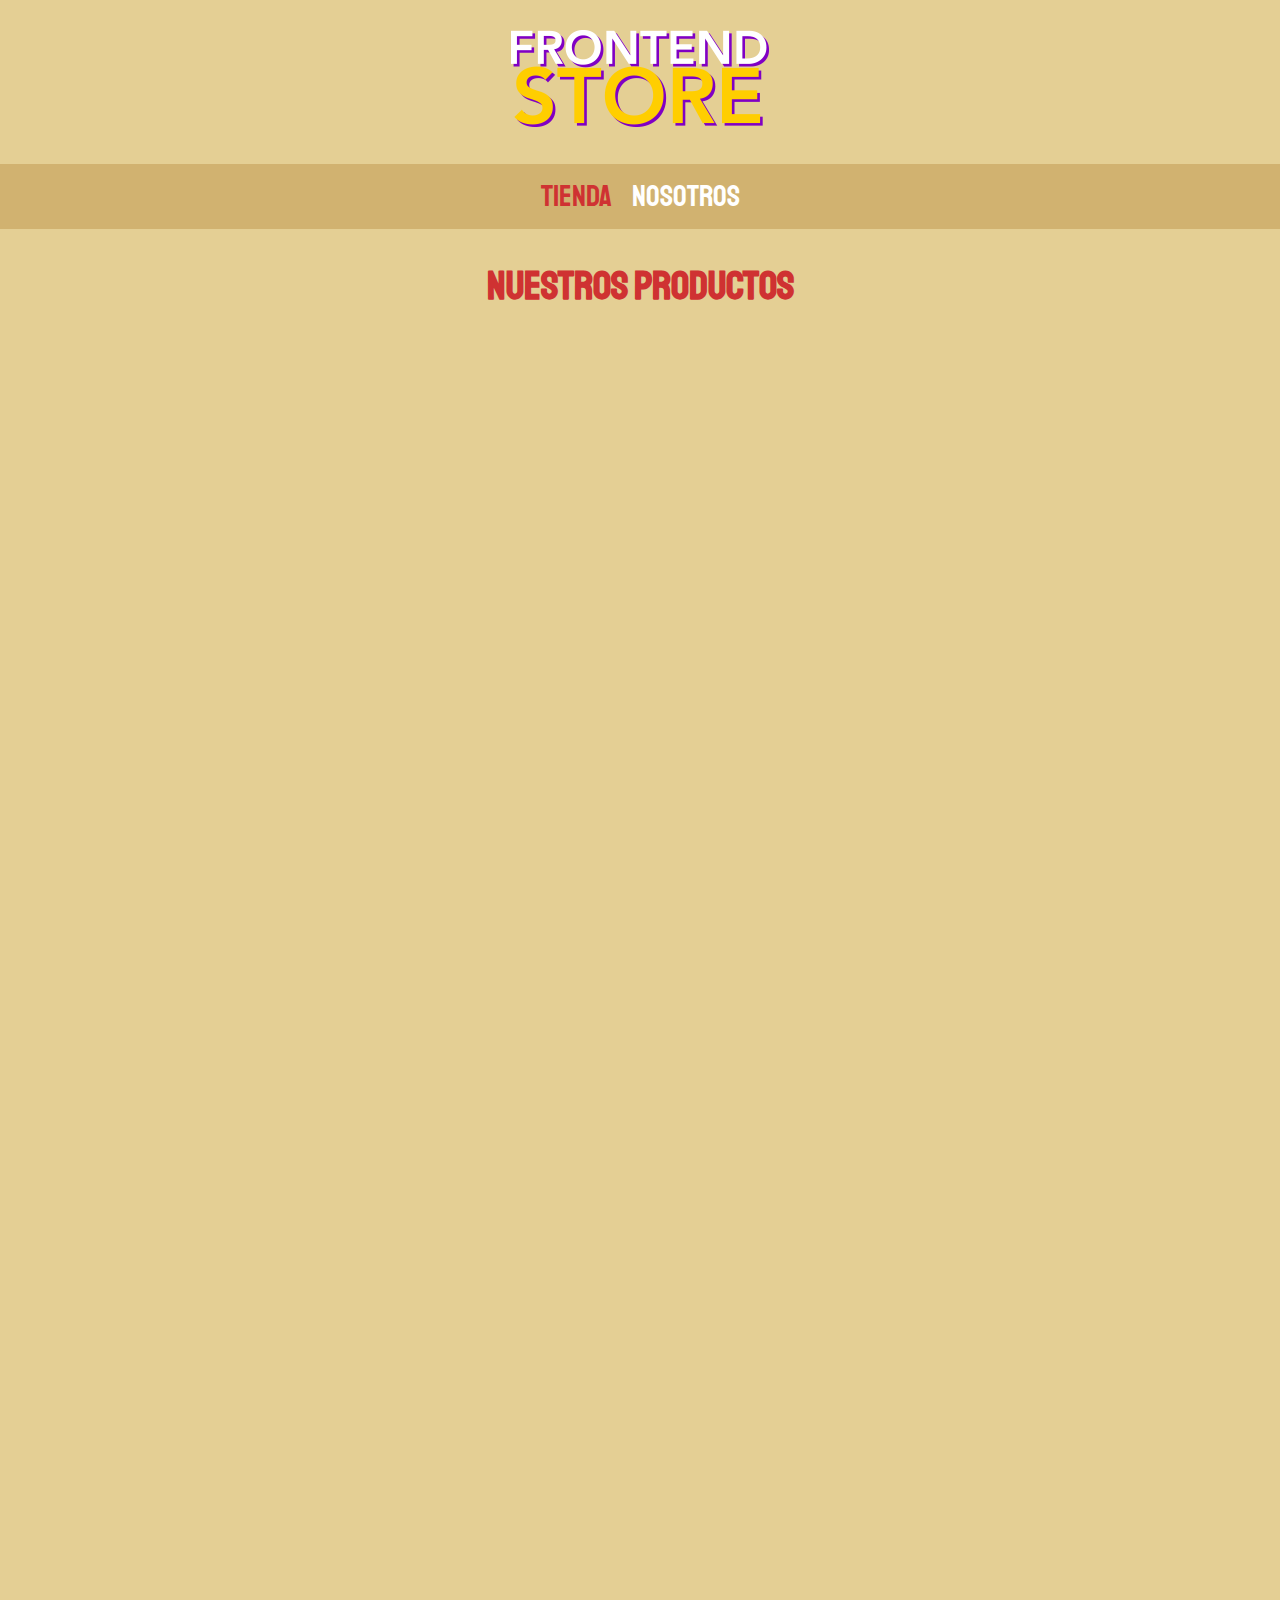
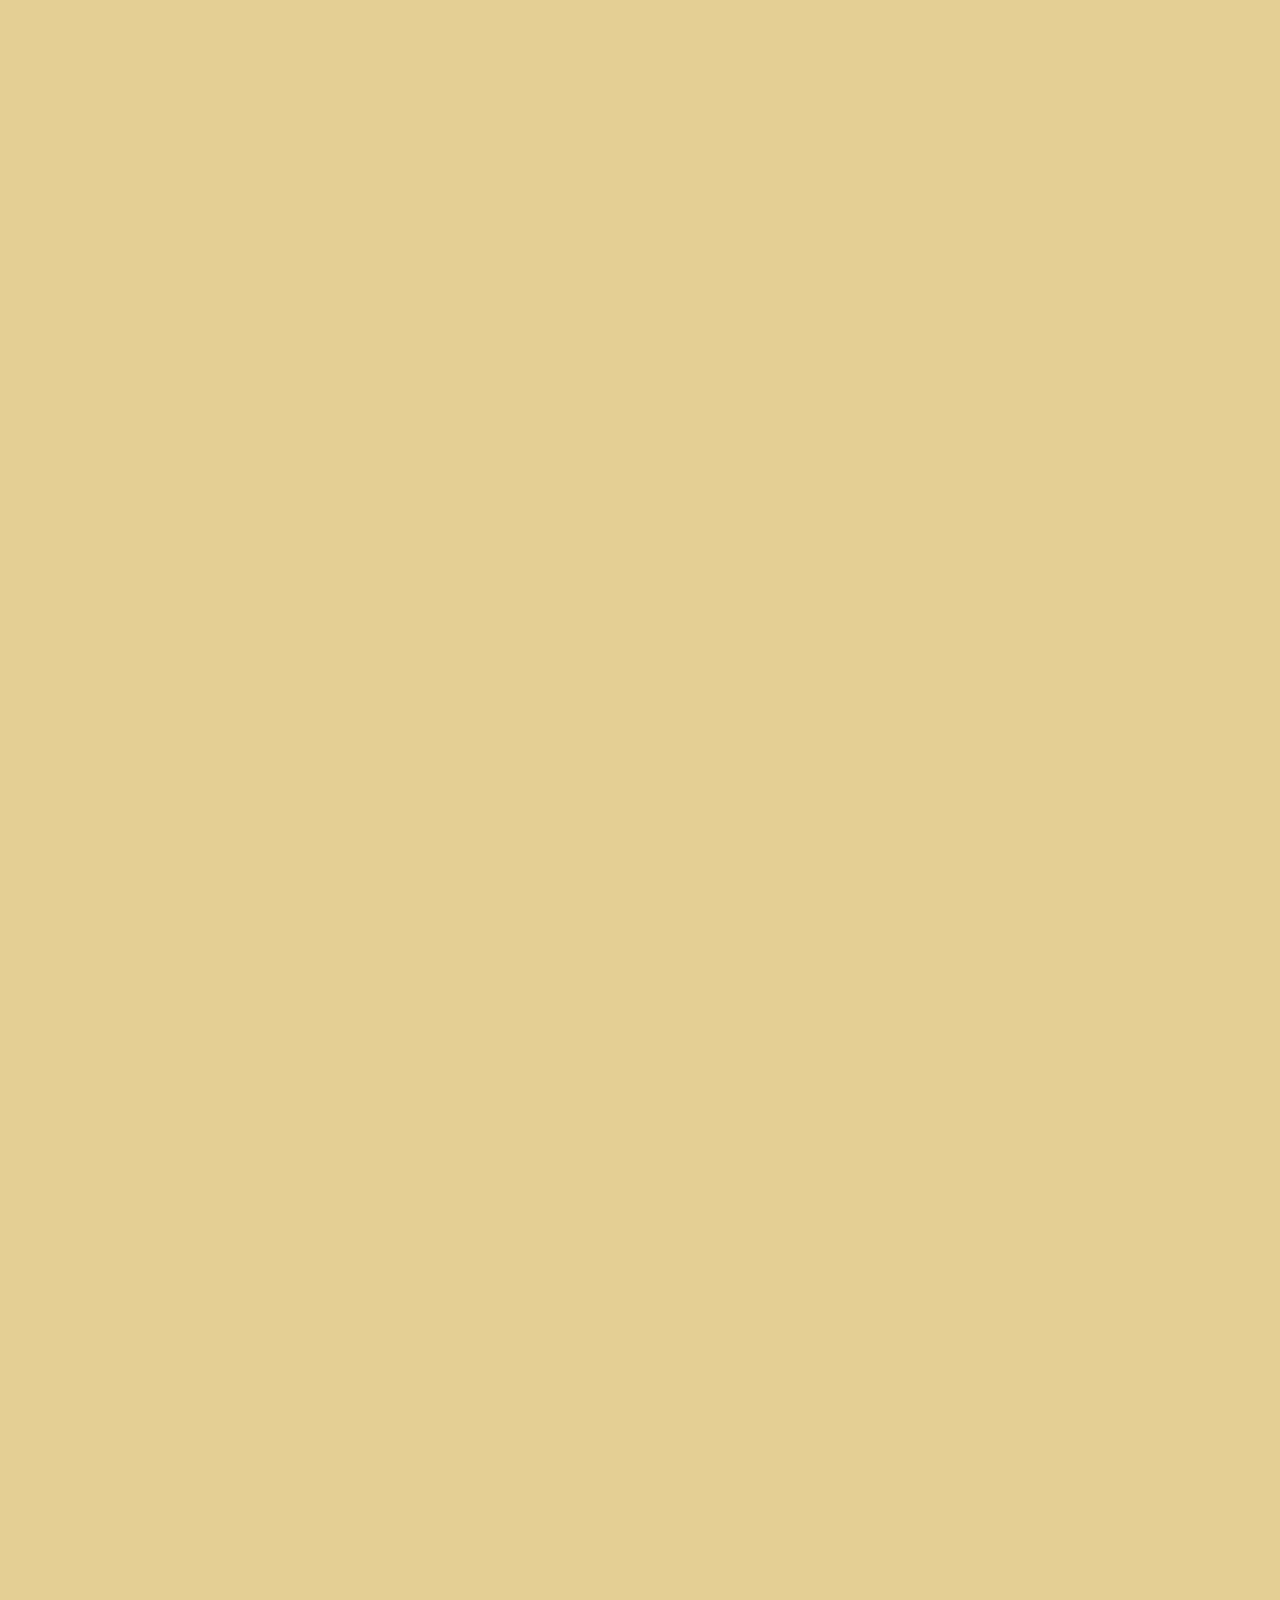
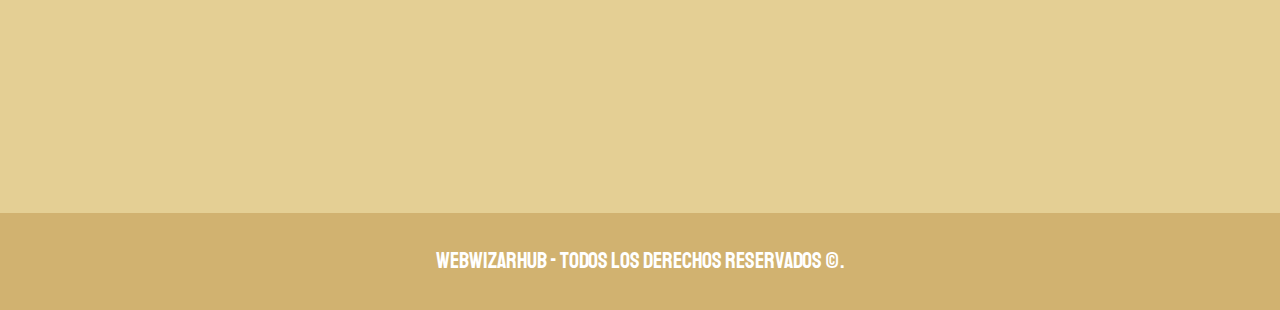
==== commit a5ab9ef9: "upgrade" ====
--- a/Modelo venta de ropa/index.html
+++ b/Modelo venta de ropa/index.html
@@ -203,7 +203,7 @@
 
     <footer class="footer">
       <p class="footer__texto">
-        Front End Store - Todos los derechos Reservados 2022.
+        WebWizarHub - Todos los derechos Reservados ©.
       </p>
     </footer>
   </body>
